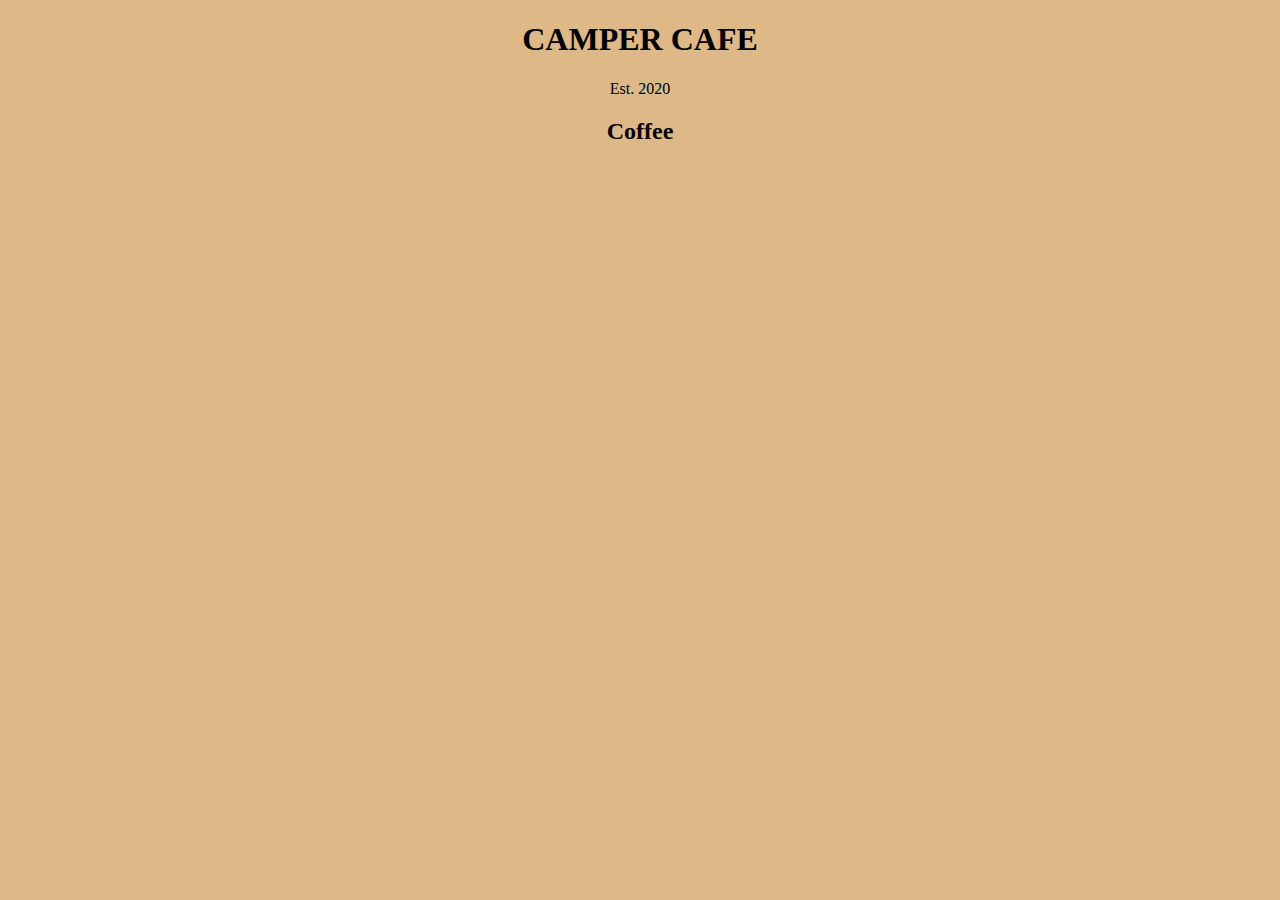
==== Responsive Web Design/Module 2 - Cafe Menu/index.html @ ac03b1c4 "Step 11- 20" ====
<!DOCTYPE html>
<html lang="en">
  <head>
    <meta charset="UTF-8" />
    <meta name="viewport" content="width=device-width, initial-scale=1.0" />
    <title>Cafe Menu</title>
    <link rel="stylesheet" href="styles.css" />
  </head>
  <body>
    <div id="menu">
      <main>
        <h1>CAMPER CAFE</h1>
        <p>Est. 2020</p>
        <section>
          <h2>Coffee</h2>
        </section>
      </main>
    </div>
  </body>
</html>
---- Responsive Web Design/Module 2 - Cafe Menu/styles.css ----
h1,
h2,
p {
  text-align: center;
}

body {
  background-color: burlywood;
}
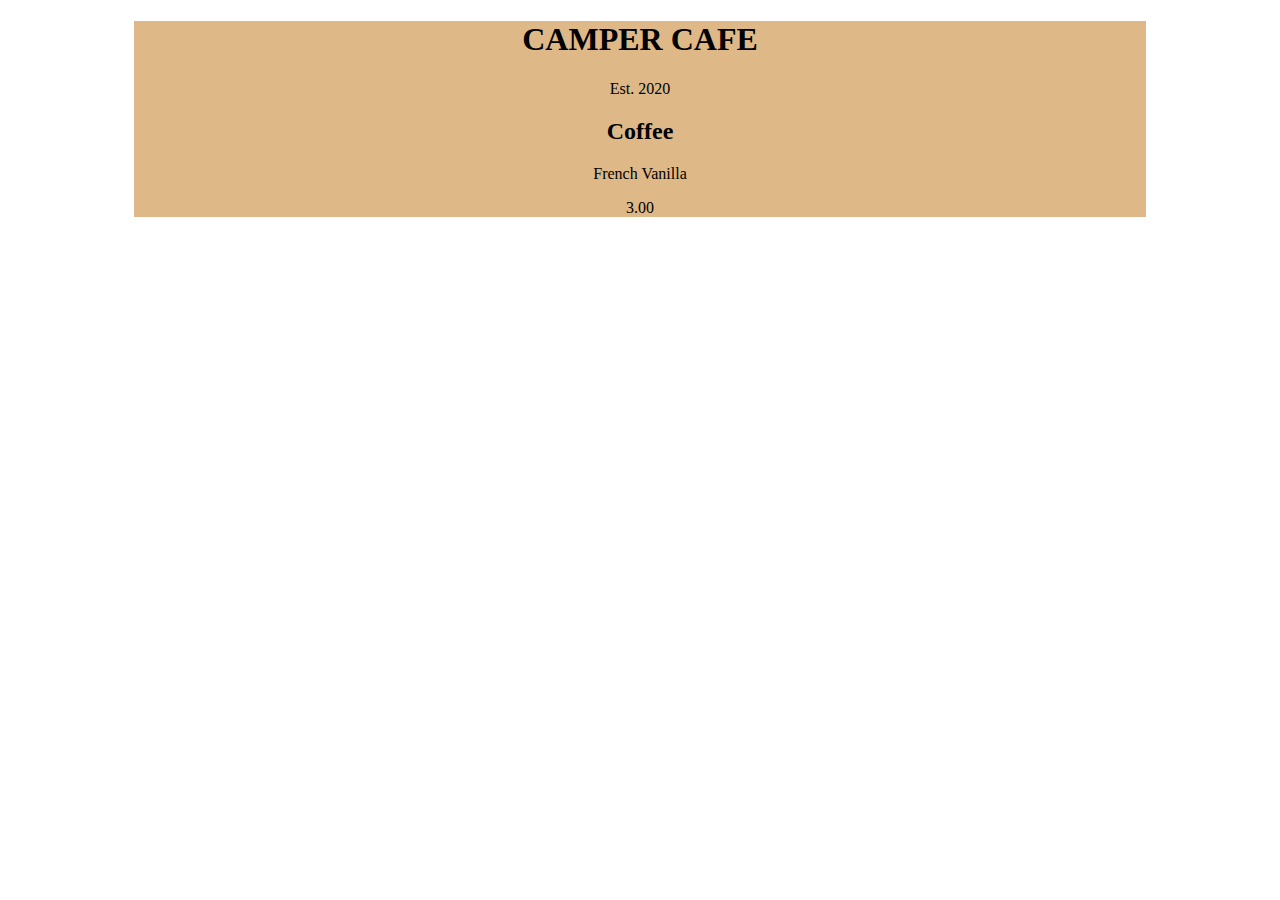
==== commit 9c47197c: "step 21- 30" ====
--- a/Responsive Web Design/Module 2 - Cafe Menu/index.html
+++ b/Responsive Web Design/Module 2 - Cafe Menu/index.html
@@ -7,12 +7,16 @@
     <link rel="stylesheet" href="styles.css" />
   </head>
   <body>
-    <div id="menu">
+    <div class="menu">
       <main>
         <h1>CAMPER CAFE</h1>
         <p>Est. 2020</p>
         <section>
           <h2>Coffee</h2>
+          <article>
+            <p>French Vanilla</p>
+            <p>3.00</p>
+          </article>
         </section>
       </main>
     </div>
--- a/Responsive Web Design/Module 2 - Cafe Menu/styles.css
+++ b/Responsive Web Design/Module 2 - Cafe Menu/styles.css
@@ -5,5 +5,11 @@
 }
 
 body {
+  background-image: url(https://cdn.freecodecamp.org/curriculum/css-cafe/beans.jpg);
+}
+
+.menu {
+  width: 80%;
   background-color: burlywood;
+  margin: auto;
 }
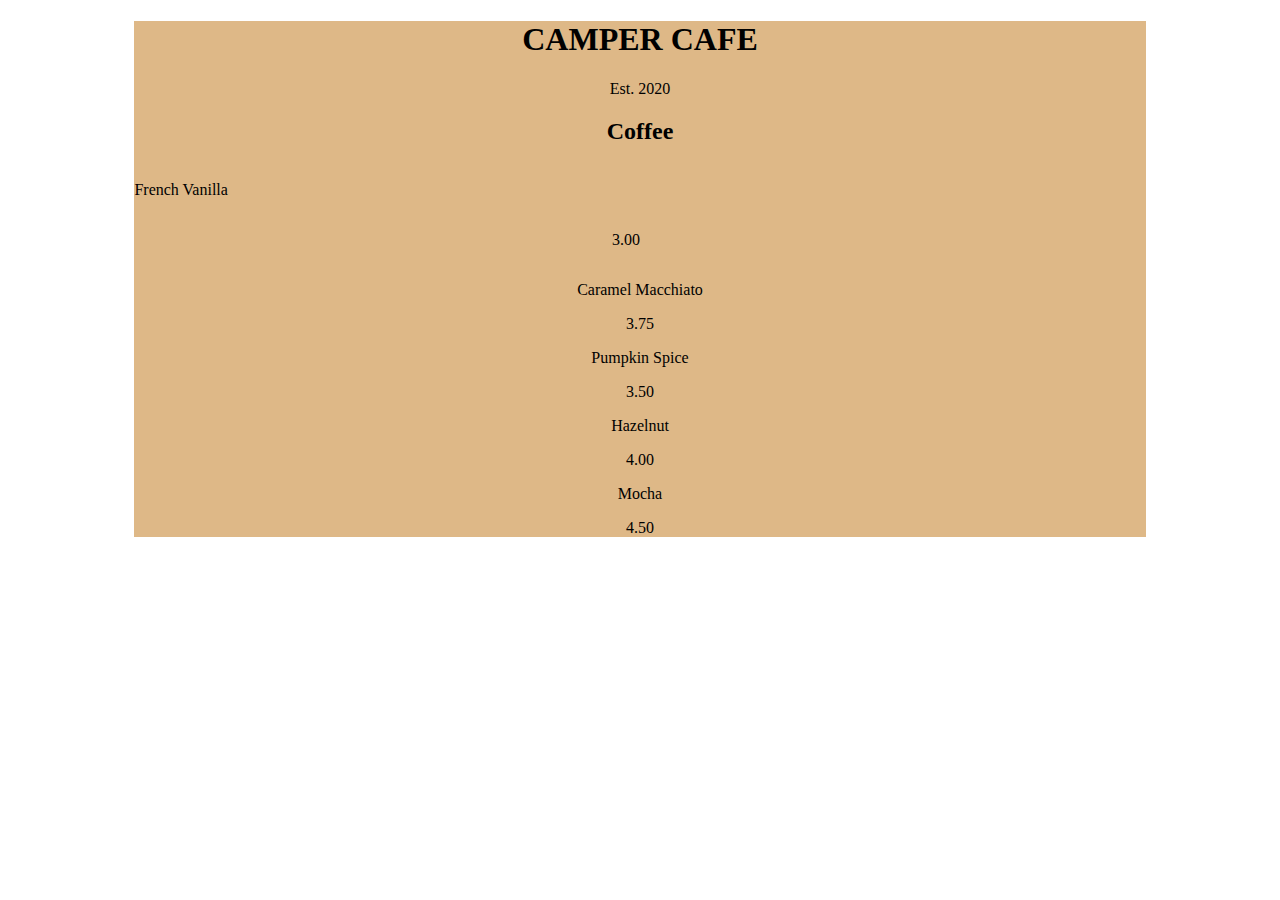
==== commit a37399cc: "31-40" ====
--- a/Responsive Web Design/Module 2 - Cafe Menu/index.html
+++ b/Responsive Web Design/Module 2 - Cafe Menu/index.html
@@ -13,9 +13,25 @@
         <p>Est. 2020</p>
         <section>
           <h2>Coffee</h2>
+          <article class="item">
+            <p class="flavor">French Vanilla</p>
+            <p class="price">3.00</p>
+          </article>
           <article>
-            <p>French Vanilla</p>
-            <p>3.00</p>
+            <p>Caramel Macchiato</p>
+            <p>3.75</p>
+          </article>
+          <article>
+            <p>Pumpkin Spice</p>
+            <p>3.50</p>
+          </article>
+          <article>
+            <p>Hazelnut</p>
+            <p>4.00</p>
+          </article>
+          <article>
+            <p>Mocha</p>
+            <p>4.50</p>
           </article>
         </section>
       </main>
--- a/Responsive Web Design/Module 2 - Cafe Menu/styles.css
+++ b/Responsive Web Design/Module 2 - Cafe Menu/styles.css
@@ -13,3 +13,17 @@
   background-color: burlywood;
   margin: auto;
 }
+
+.item p {
+  display: inline-block;
+}
+
+.flavor {
+  width: 50%;
+  text-align: left;
+}
+
+.price {
+  width: 50%;
+  text-align: right;
+}
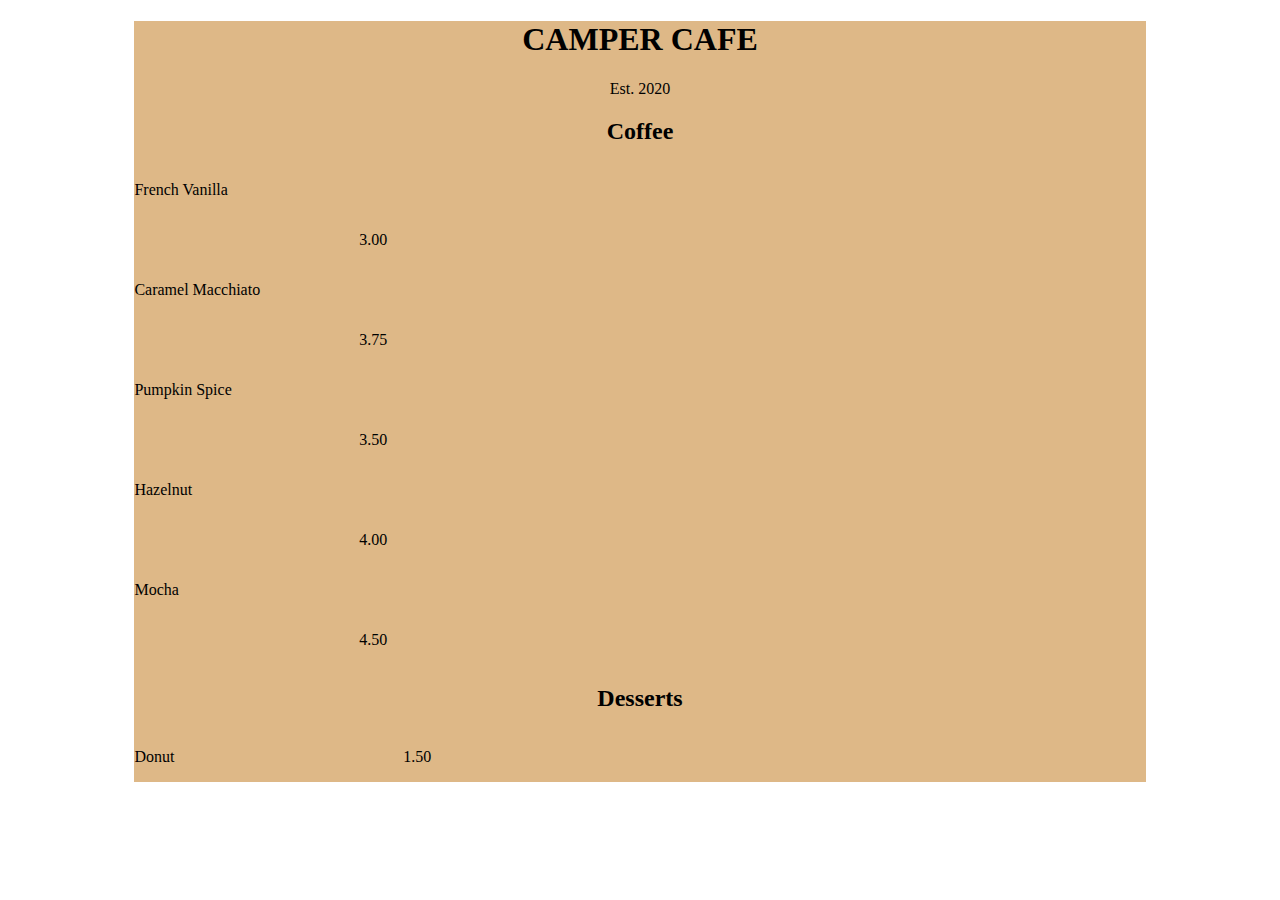
==== commit 222af129: "step 41-50" ====
--- a/Responsive Web Design/Module 2 - Cafe Menu/index.html
+++ b/Responsive Web Design/Module 2 - Cafe Menu/index.html
@@ -17,21 +17,28 @@
             <p class="flavor">French Vanilla</p>
             <p class="price">3.00</p>
           </article>
-          <article>
-            <p>Caramel Macchiato</p>
-            <p>3.75</p>
+          <article class="item">
+            <p class="flavor">Caramel Macchiato</p>
+            <p class="price">3.75</p>
           </article>
-          <article>
-            <p>Pumpkin Spice</p>
-            <p>3.50</p>
+          <article class="item">
+            <p class="flavor">Pumpkin Spice</p>
+            <p class="price">3.50</p>
           </article>
-          <article>
-            <p>Hazelnut</p>
-            <p>4.00</p>
+          <article class="item">
+            <p class="flavor">Hazelnut</p>
+            <p class="price">4.00</p>
           </article>
-          <article>
-            <p>Mocha</p>
-            <p>4.50</p>
+          <article class="item">
+            <p class="flavor">Mocha</p>
+            <p class="price">4.50</p>
+          </article>
+        </section>
+        <section>
+          <h2>Desserts</h2>
+          <article class="item">
+            <p class="dessert">Donut</p>
+            <p class="price">1.50</p>
           </article>
         </section>
       </main>
--- a/Responsive Web Design/Module 2 - Cafe Menu/styles.css
+++ b/Responsive Web Design/Module 2 - Cafe Menu/styles.css
@@ -19,11 +19,11 @@
 }
 
 .flavor {
-  width: 50%;
+  width: 75%;
   text-align: left;
 }
 
 .price {
-  width: 50%;
+  width: 25%;
   text-align: right;
 }
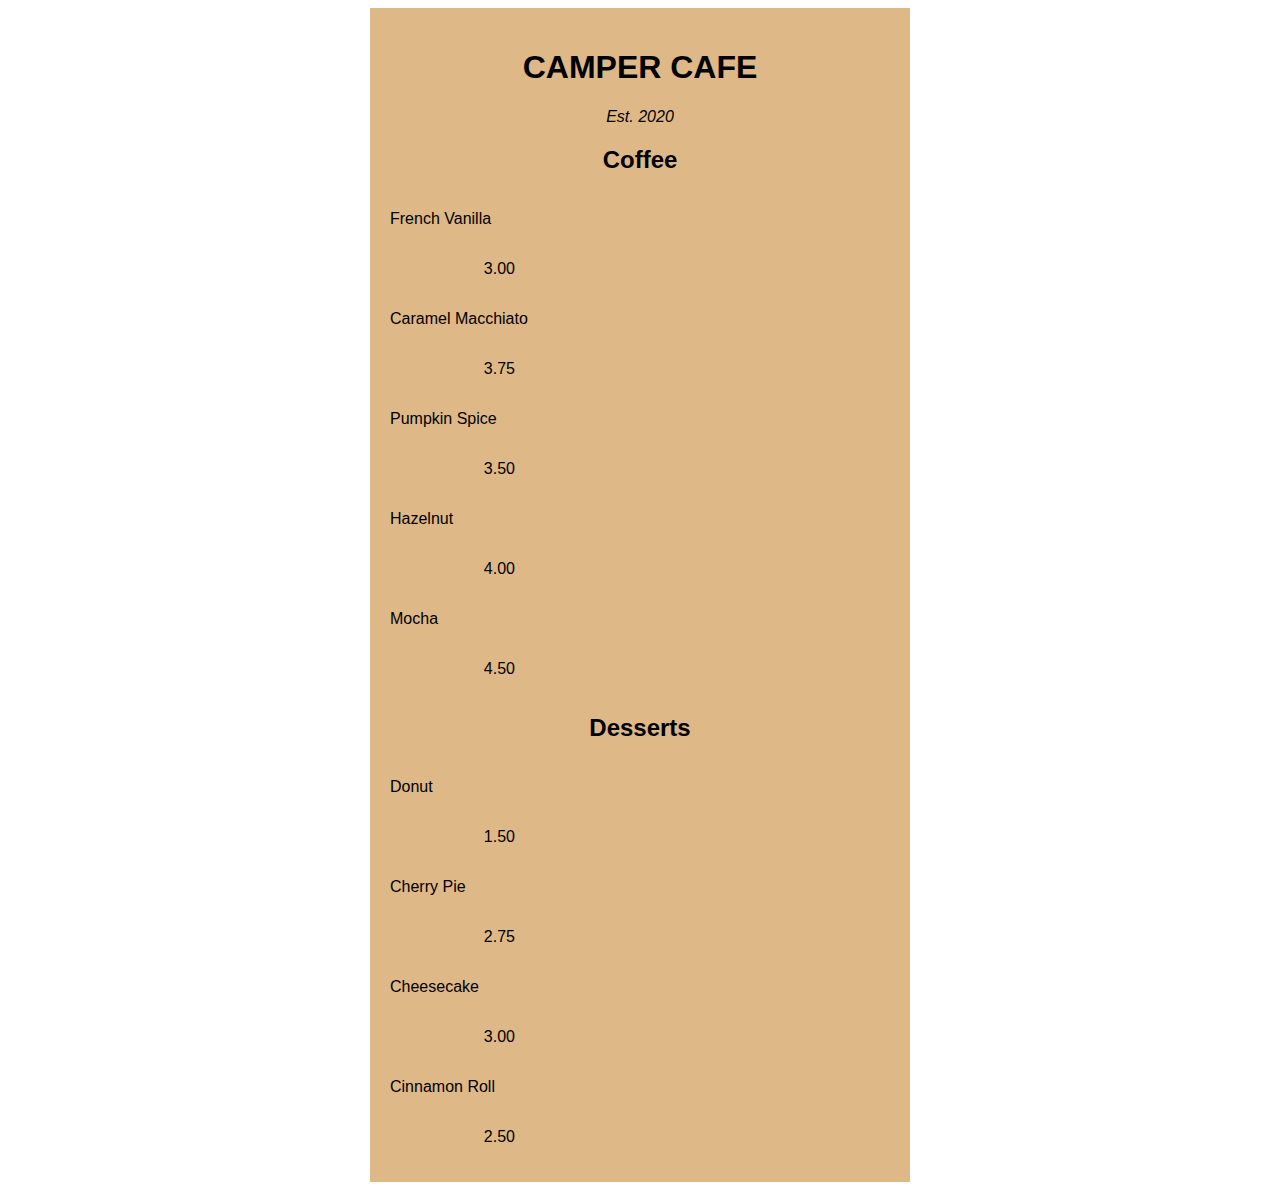
==== commit 36a505cf: "step 51 to 60" ====
--- a/Responsive Web Design/Module 2 - Cafe Menu/index.html
+++ b/Responsive Web Design/Module 2 - Cafe Menu/index.html
@@ -10,7 +10,7 @@
     <div class="menu">
       <main>
         <h1>CAMPER CAFE</h1>
-        <p>Est. 2020</p>
+        <p class="established">Est. 2020</p>
         <section>
           <h2>Coffee</h2>
           <article class="item">
@@ -40,6 +40,18 @@
             <p class="dessert">Donut</p>
             <p class="price">1.50</p>
           </article>
+          <article class="item">
+            <p class="dessert">Cherry Pie</p>
+            <p class="price">2.75</p>
+          </article>
+          <article class="item">
+            <p class="dessert">Cheesecake</p>
+            <p class="price">3.00</p>
+          </article>
+          <article class="item">
+            <p class="dessert">Cinnamon Roll</p>
+            <p class="price">2.50</p>
+          </article>
         </section>
       </main>
     </div>
--- a/Responsive Web Design/Module 2 - Cafe Menu/styles.css
+++ b/Responsive Web Design/Module 2 - Cafe Menu/styles.css
@@ -4,21 +4,30 @@
   text-align: center;
 }
 
+h1,
+h2 {
+  font-family: Impact, sans-serif;
+}
+
 body {
+  font-family: sans-serif;
   background-image: url(https://cdn.freecodecamp.org/curriculum/css-cafe/beans.jpg);
 }
 
 .menu {
+  max-width: 500px;
   width: 80%;
   background-color: burlywood;
   margin: auto;
+  padding: 20px;
 }
 
 .item p {
   display: inline-block;
 }
 
-.flavor {
+.flavor,
+.dessert {
   width: 75%;
   text-align: left;
 }
@@ -27,3 +36,7 @@
   width: 25%;
   text-align: right;
 }
+
+.established {
+  font-style: italic;
+}
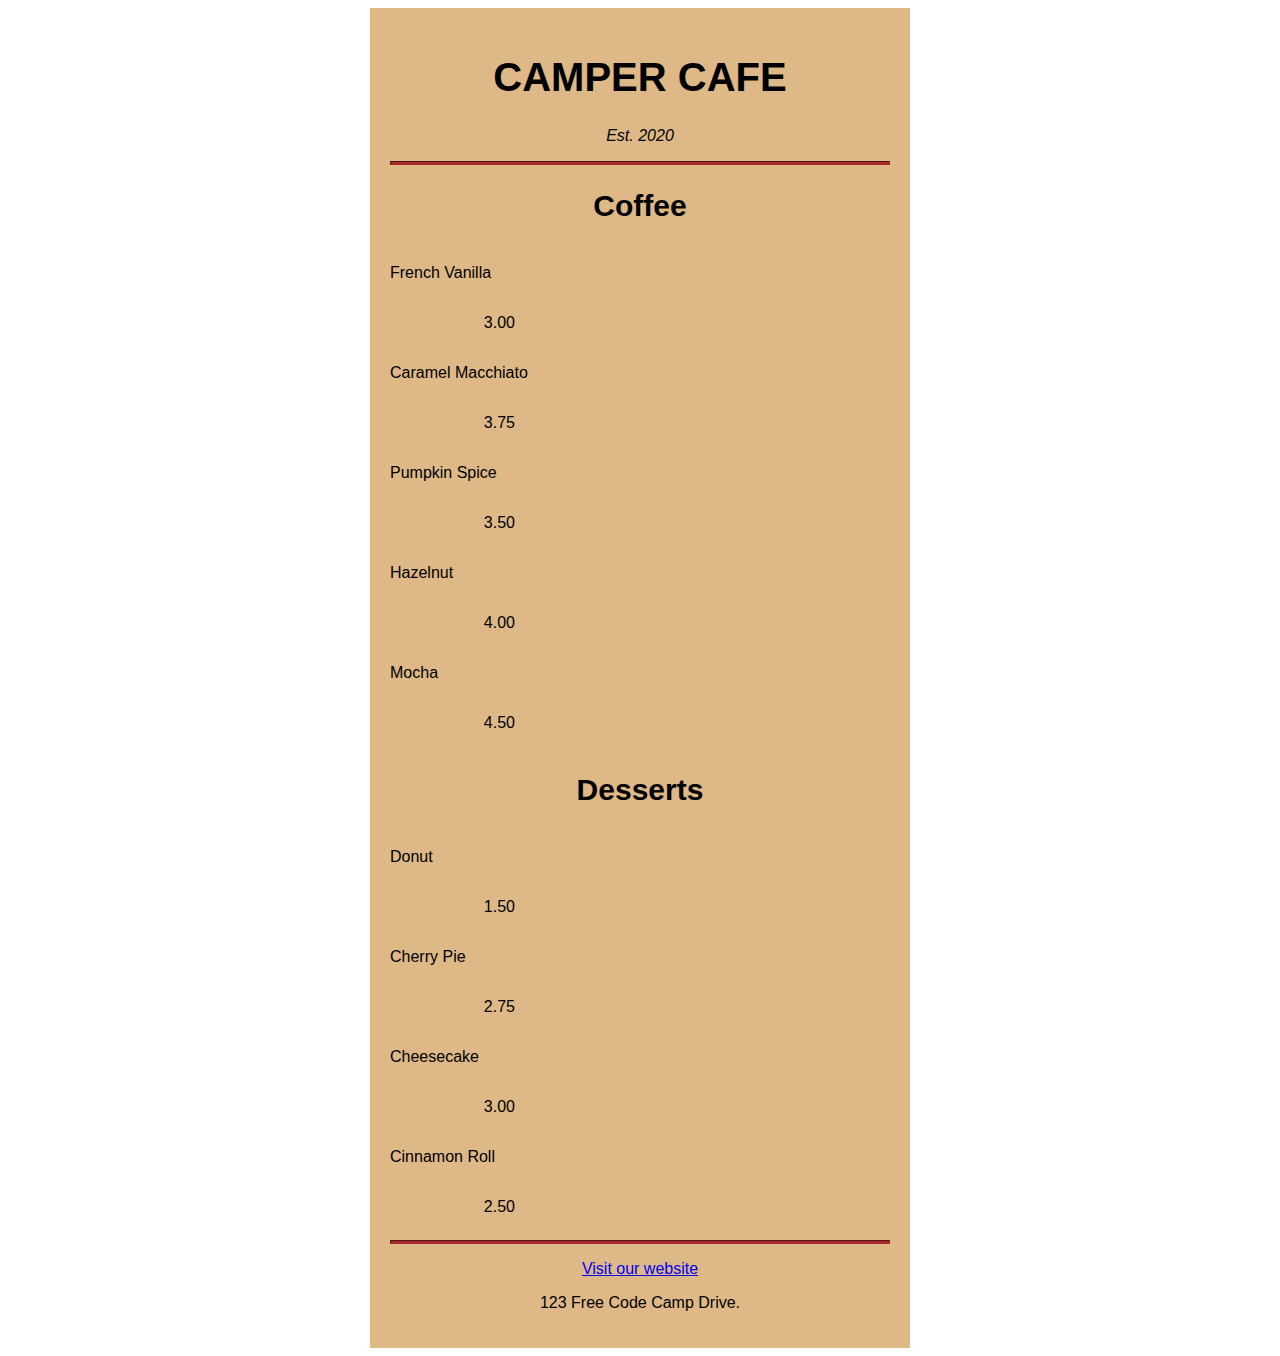
==== commit 7620bd1d: "step 61-70" ====
--- a/Responsive Web Design/Module 2 - Cafe Menu/index.html
+++ b/Responsive Web Design/Module 2 - Cafe Menu/index.html
@@ -11,6 +11,7 @@
       <main>
         <h1>CAMPER CAFE</h1>
         <p class="established">Est. 2020</p>
+        <hr />
         <section>
           <h2>Coffee</h2>
           <article class="item">
@@ -54,6 +55,15 @@
           </article>
         </section>
       </main>
+      <hr />
+      <footer>
+        <p>
+          <a href="https://www.freecodecamp.org" target="_blank"
+            >Visit our website</a
+          >
+        </p>
+        <p>123 Free Code Camp Drive.</p>
+      </footer>
     </div>
   </body>
 </html>
--- a/Responsive Web Design/Module 2 - Cafe Menu/styles.css
+++ b/Responsive Web Design/Module 2 - Cafe Menu/styles.css
@@ -7,6 +7,20 @@
 h1,
 h2 {
   font-family: Impact, sans-serif;
+}
+
+h1 {
+  font-size: 40px;
+}
+
+h2 {
+  font-size: 30px;
+}
+
+hr {
+  height: 2px;
+  background-color: brown;
+  border-color: brown;
 }
 
 body {
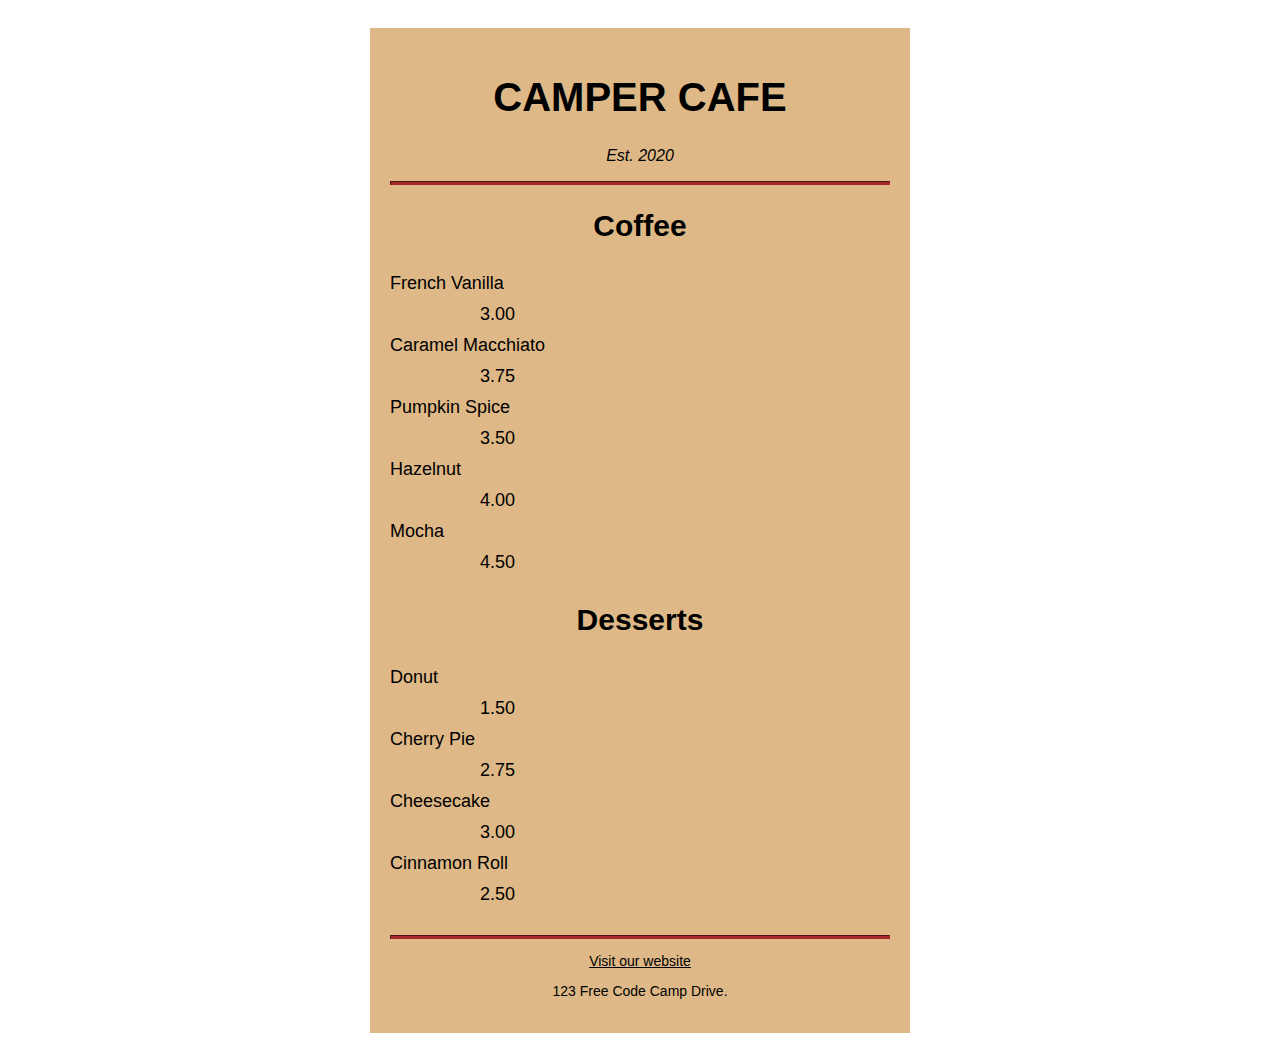
==== commit fb016e6e: "71-80" ====
--- a/Responsive Web Design/Module 2 - Cafe Menu/index.html
+++ b/Responsive Web Design/Module 2 - Cafe Menu/index.html
@@ -55,7 +55,7 @@
           </article>
         </section>
       </main>
-      <hr />
+      <hr class="bottom-line" />
       <footer>
         <p>
           <a href="https://www.freecodecamp.org" target="_blank"
--- a/Responsive Web Design/Module 2 - Cafe Menu/styles.css
+++ b/Responsive Web Design/Module 2 - Cafe Menu/styles.css
@@ -25,6 +25,7 @@
 
 body {
   font-family: sans-serif;
+  padding: 20px;
   background-image: url(https://cdn.freecodecamp.org/curriculum/css-cafe/beans.jpg);
 }
 
@@ -38,6 +39,8 @@
 
 .item p {
   display: inline-block;
+  margin: 5px 0px 5px 0px;
+  font-size: 18px;
 }
 
 .flavor,
@@ -54,3 +57,20 @@
 .established {
   font-style: italic;
 }
+
+.bottom-line {
+  margin-top: 25px;
+}
+
+/* footer */
+footer {
+  font-size: 14px;
+}
+
+a {
+  color: black;
+}
+/* color of the text-link when a user has already visited/clicked the link */
+a:visited {
+  color: gray;
+}
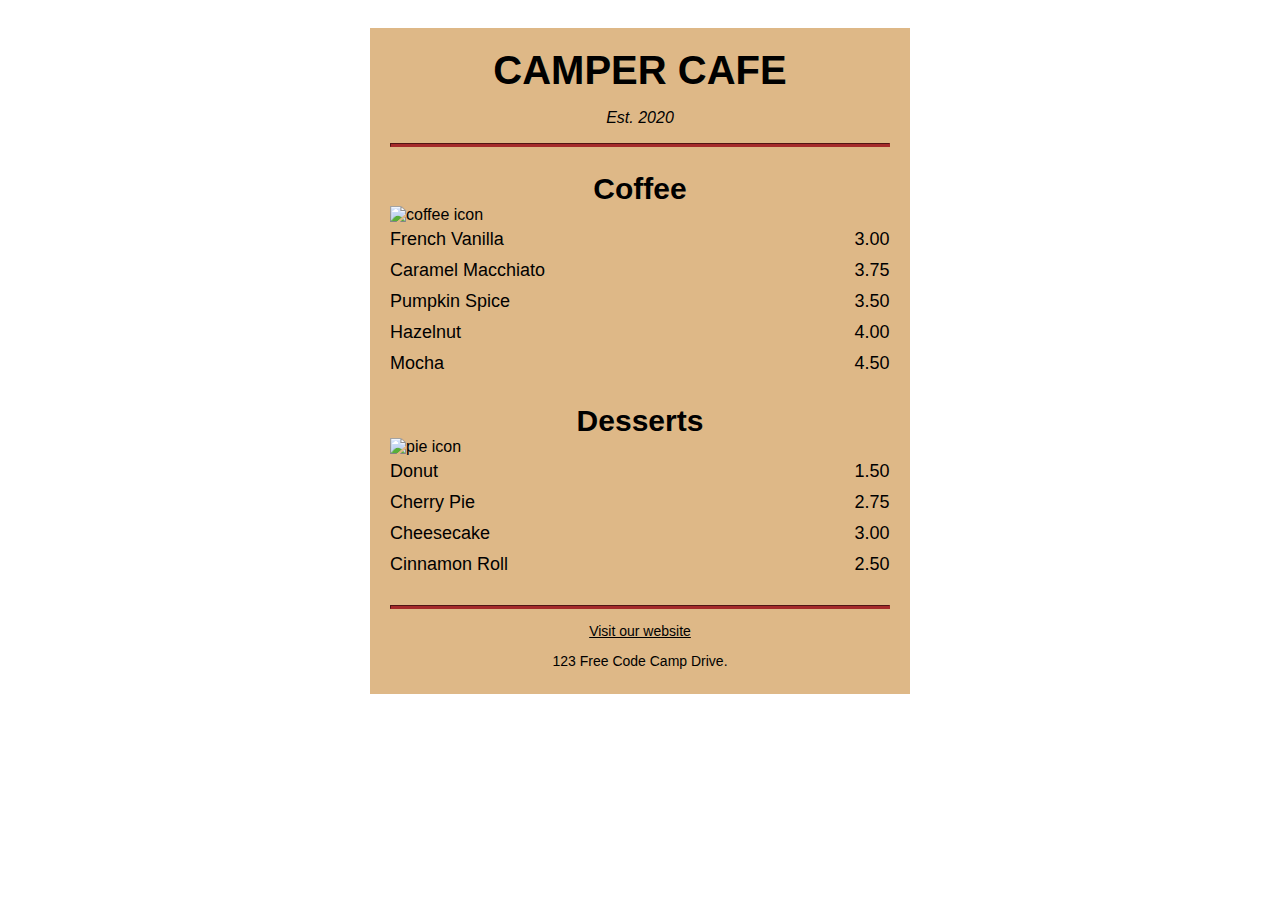
==== commit ffa064ce: "step 80 tp 91" ====
--- a/Responsive Web Design/Module 2 - Cafe Menu/index.html
+++ b/Responsive Web Design/Module 2 - Cafe Menu/index.html
@@ -14,6 +14,10 @@
         <hr />
         <section>
           <h2>Coffee</h2>
+          <img
+            src="https://cdn.freecodecamp.org/curriculum/css-cafe/coffee.jpg"
+            alt="coffee icon"
+          />
           <article class="item">
             <p class="flavor">French Vanilla</p>
             <p class="price">3.00</p>
@@ -37,6 +41,10 @@
         </section>
         <section>
           <h2>Desserts</h2>
+          <img
+            src="https://cdn.freecodecamp.org/curriculum/css-cafe/pie.jpg"
+            alt="pie icon"
+          />
           <article class="item">
             <p class="dessert">Donut</p>
             <p class="price">1.50</p>
@@ -62,7 +70,7 @@
             >Visit our website</a
           >
         </p>
-        <p>123 Free Code Camp Drive.</p>
+        <p class="address">123 Free Code Camp Drive.</p>
       </footer>
     </div>
   </body>
--- a/Responsive Web Design/Module 2 - Cafe Menu/styles.css
+++ b/Responsive Web Design/Module 2 - Cafe Menu/styles.css
@@ -10,6 +10,8 @@
 }
 
 h1 {
+  margin-top: 0px;
+  margin-bottom: 15px;
   font-size: 40px;
 }
 
@@ -29,6 +31,13 @@
   background-image: url(https://cdn.freecodecamp.org/curriculum/css-cafe/beans.jpg);
 }
 
+img {
+  display: block;
+  margin-left: auto;
+  margin-right: auto;
+  margin-top: -25px;
+}
+
 .menu {
   max-width: 500px;
   width: 80%;
@@ -45,12 +54,12 @@
 
 .flavor,
 .dessert {
-  width: 75%;
+  width: 50%;
   text-align: left;
 }
 
 .price {
-  width: 25%;
+  width: 49%;
   text-align: right;
 }
 
@@ -72,5 +81,19 @@
 }
 /* color of the text-link when a user has already visited/clicked the link */
 a:visited {
-  color: gray;
+  color: black;
 }
+
+/* color of the text when a user hovers with mouse */
+a:hover {
+  color: brown;
+}
+
+/* color of the text link when clicked  */
+a:active {
+  color: brown;
+}
+
+.address {
+  margin-bottom: 5px;
+}
